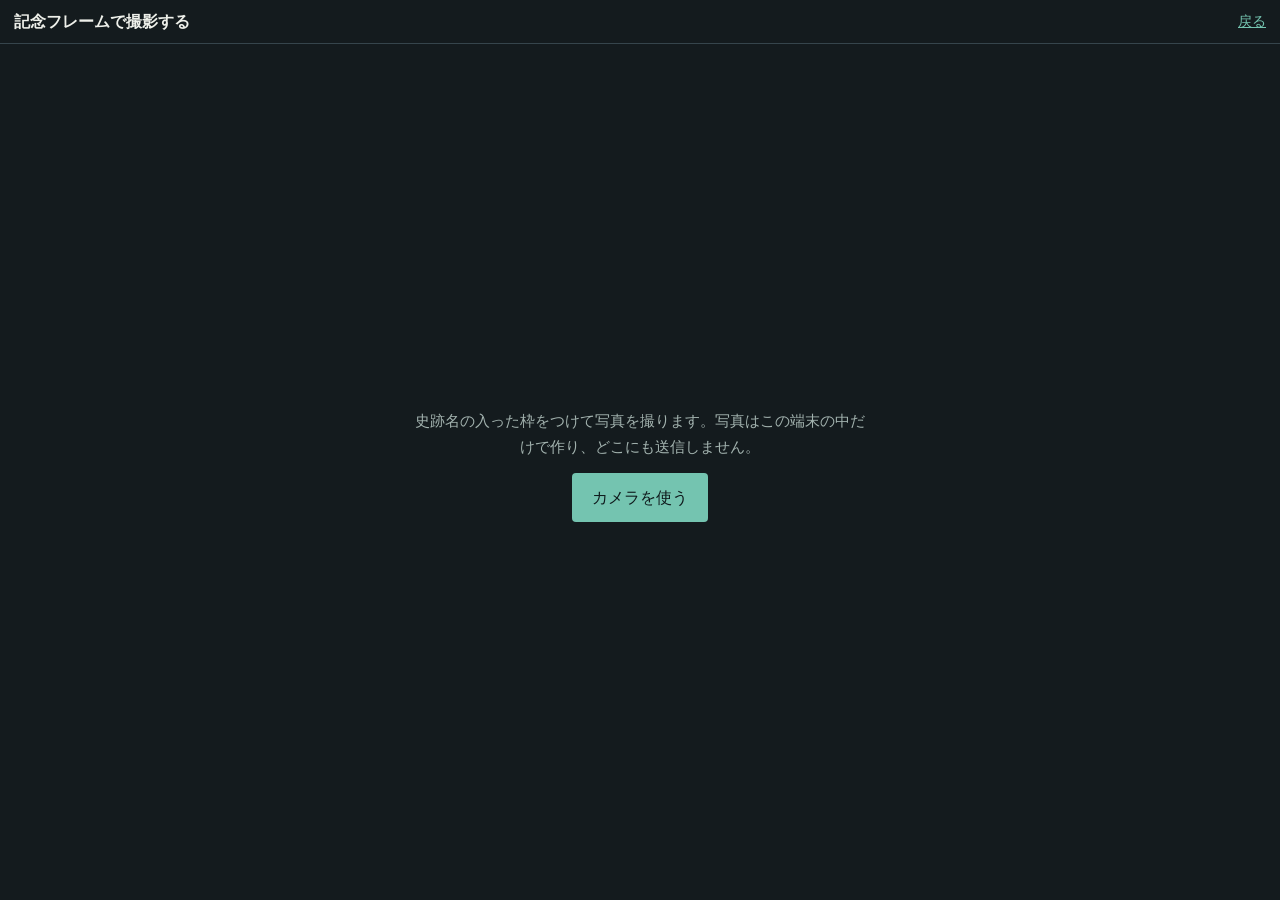
==== ar/camera/index.html @ cee6944e "Add files via upload" ====
<!doctype html>
<html lang="ja">
<head>
  <meta charset="utf-8">
  <meta name="viewport" content="width=device-width,initial-scale=1,viewport-fit=cover">
  <link rel="icon" href="data:image/svg+xml,%3Csvg xmlns='http://www.w3.org/2000/svg' viewBox='0 0 32 32'%3E%3Crect width='32' height='32' fill='%23eef0ea'/%3E%3Crect x='7' y='6' width='18' height='8' fill='none' stroke='%231d2a30' stroke-width='2'/%3E%3Crect x='10' y='18' width='12' height='9' fill='%231f6f5e'/%3E%3C/svg%3E">
  <title>記念フレームで撮影する</title>
  <link rel="stylesheet" href="../ar.css">
</head>
<body>
  <header class="bar">
    <h1>記念フレームで撮影する</h1>
    <a href="../../index.html#/experience" id="back">戻る</a>
  </header>

  <div class="stage" id="stage">
    <video id="video" playsinline muted></video>
    <img class="shot" id="shot" alt="撮影した写真" hidden>
    <div class="frame" id="frame" hidden>
      <div class="frame__title" id="frameTitle"></div>
      <div class="frame__date" id="frameDate"></div>
    </div>
    <div class="intro" id="intro">
      <p>史跡名の入った枠をつけて写真を撮ります。写真はこの端末の中だけで作り、どこにも送信しません。</p>
      <button type="button" class="btn" id="start">カメラを使う</button>
      <p class="err" id="err" role="alert"></p>
    </div>
  </div>

  <div class="panel" id="panel" hidden>
    <div class="row" id="liveRow">
      <button type="button" class="btn" id="shoot">撮影する</button>
      <button type="button" class="btn btn--line" id="flip">前後のカメラを切り替える</button>
    </div>
    <div class="row" id="doneRow" hidden>
      <a class="btn" id="save" download="heritage_photo.jpg">写真を保存する</a>
      <button type="button" class="btn btn--line" id="retry">撮り直す</button>
    </div>
    <p class="cap" id="saveNote" hidden>保存できないときは、写真を長押しして保存してください。</p>
  </div>

  <script src="../ar-common.js"></script>
  <script>
  (async function () {
    "use strict";
    const $ = (id) => document.getElementById(id);
    const video = $("video");
    let facing = "environment";
    let siteName = "";

    if (new URLSearchParams(location.search).get("debug") === "true") $("back").href = "../../index.html?debug=true#/experience";
    const site = await HeritageAR.loadJSON("../../data/site.json");
    siteName = site && site.name ? site.name : "";
    // 縦書きは1文字ずつ積んで表す（書体による字送りの崩れを避ける）
    Array.from(siteName).forEach((ch) => { const sp = document.createElement("span"); sp.textContent = ch; $("frameTitle").appendChild(sp); });
    $("frameTitle").setAttribute("aria-label", siteName);
    const d = new Date();
    const dateText = d.getFullYear() + "." + String(d.getMonth() + 1).padStart(2, "0") + "." + String(d.getDate()).padStart(2, "0");
    $("frameDate").textContent = dateText;
    if (siteName) document.title = siteName + "｜記念フレームで撮影する";

    async function start() {
      $("err").textContent = "";
      try {
        await HeritageAR.startCamera(video, facing);
        $("intro").hidden = true; $("frame").hidden = false; $("panel").hidden = false;
        $("shot").hidden = true; $("liveRow").hidden = false; $("doneRow").hidden = true; $("saveNote").hidden = true;
      } catch (e) {
        $("intro").hidden = false; $("err").textContent = e.message;
      }
    }

    function shoot() {
      const vw = video.videoWidth, vh = video.videoHeight;
      if (!vw || !vh) return;
      // 画面に見えている範囲（映像は枠いっぱいに切り抜いて表示している）だけを写真にする
      const stage = $("stage");
      const aspect = stage.clientWidth / stage.clientHeight;
      let sw = vw, sh = vh, sx = 0, sy = 0;
      if (vw / vh > aspect) { sw = vh * aspect; sx = (vw - sw) / 2; } else { sh = vw / aspect; sy = (vh - sh) / 2; }
      const scale = Math.min(1, 1600 / Math.max(sw, sh));
      const w = Math.round(sw * scale), h = Math.round(sh * scale);
      const c = document.createElement("canvas");
      c.width = w; c.height = h;
      const g = c.getContext("2d");
      g.drawImage(video, sx, sy, sw, sh, 0, 0, w, h);
      // 枠と史跡名を写真に描き込む
      const u = Math.min(w, h) / 100;
      g.strokeStyle = "rgba(255,255,255,0.92)"; g.lineWidth = Math.max(2, u * 0.4);
      g.strokeRect(u * 4, u * 4, w - u * 8, h - u * 8);
      g.fillStyle = "#fff"; g.shadowColor = "rgba(0,0,0,0.8)"; g.shadowBlur = u * 1.6;
      const fs = u * 8.5;
      g.font = "600 " + fs + "px 'Hiragino Mincho ProN','Yu Mincho','Noto Serif JP','Noto Serif CJK JP',serif";
      g.textAlign = "center"; g.textBaseline = "top";
      Array.from(siteName).forEach((ch, i) => g.fillText(ch, w - u * 12, u * 9 + i * fs * 1.14));
      g.font = (u * 3.2) + "px sans-serif"; g.textAlign = "left"; g.textBaseline = "alphabetic";
      g.fillText(dateText, u * 8, h - u * 8);
      const url = c.toDataURL("image/jpeg", 0.92);
      $("shot").src = url; $("shot").hidden = false; $("frame").hidden = true;
      $("save").href = url;
      $("save").download = (site && site.project_id ? site.project_id : "heritage") + "_" + dateText.replace(/\./g, "") + ".jpg";
      $("liveRow").hidden = true; $("doneRow").hidden = false; $("saveNote").hidden = false;
      HeritageAR.stopCamera();
    }

    $("start").addEventListener("click", start);
    $("shoot").addEventListener("click", shoot);
    $("retry").addEventListener("click", start);
    $("flip").addEventListener("click", () => { facing = facing === "environment" ? "user" : "environment"; start(); });
  })();
  </script>
</body>
</html>
---- ar/ar.css ----
/* AR・カメラ画面の見た目（本体の css/style.css とは別に、この2画面だけで使う） */
:root { --paper: #141b1e; --ink: #eef0ea; --ink-2: #a3b3af; --line: #36454c; --accent: #74c4b0; --accent-ink: #0f1a1c; --tan: #e39079;
  --mincho: "Hiragino Mincho ProN", "Yu Mincho", "YuMincho", "Noto Serif JP", "Noto Serif CJK JP", serif;
  --gothic: "Hiragino Sans", "Hiragino Kaku Gothic ProN", "Yu Gothic", "Noto Sans JP", "Noto Sans CJK JP", Meiryo, sans-serif; }
*, *::before, *::after { box-sizing: border-box; }
html, body { margin: 0; height: 100%; }
body { background: var(--paper); color: var(--ink); font-family: var(--gothic); font-size: 15px; line-height: 1.7; display: flex; flex-direction: column; }
a { color: var(--accent); }
button, input { font: inherit; color: inherit; }
:focus-visible { outline: 2px solid var(--accent); outline-offset: 2px; }
[hidden] { display: none !important; }
.bar { display: flex; align-items: center; justify-content: space-between; gap: 12px; padding: 8px 14px; padding-top: max(8px, env(safe-area-inset-top)); border-bottom: 1px solid var(--line); }
.bar h1 { font-family: var(--mincho); font-size: 16px; margin: 0; font-weight: 600; }
.bar a { font-size: 14px; white-space: nowrap; }
.stage { position: relative; flex: 1; min-height: 0; background: #000; overflow: hidden; touch-action: none; }
.stage video, .stage img.shot { position: absolute; inset: 0; width: 100%; height: 100%; object-fit: cover; }
.stage img.shot { object-fit: contain; }
.intro { position: absolute; inset: 0; display: flex; flex-direction: column; align-items: center; justify-content: center; gap: 14px; padding: 24px; text-align: center; background: var(--paper); }
.intro p { margin: 0; max-width: 30em; color: var(--ink-2); }
.intro .err { color: var(--tan); }
.btn { border: 0; border-radius: 4px; background: var(--accent); color: var(--accent-ink); padding: 11px 20px; font-size: 16px; cursor: pointer; text-decoration: none; display: inline-block; }
.btn--line { background: transparent; color: var(--ink); border: 1px solid var(--ink-2); }
.panel { padding: 10px 14px calc(12px + env(safe-area-inset-bottom)); border-top: 1px solid var(--line); display: grid; gap: 8px; }
.panel .row { display: flex; flex-wrap: wrap; gap: 8px; align-items: center; }
.panel label { display: grid; grid-template-columns: 5.5em 1fr; align-items: center; gap: 8px; font-size: 13.5px; color: var(--ink-2); }
.panel input[type=range] { width: 100%; accent-color: var(--accent); }
.panel .cap { margin: 0; font-size: 12.5px; color: var(--ink-2); line-height: 1.5; }
/* 記念フレーム */
.frame { position: absolute; inset: 0; pointer-events: none; }
.frame::before { content: ""; position: absolute; inset: 14px; border: 1.5px solid rgba(255,255,255,0.92); }
.frame__title { position: absolute; top: 30px; right: 28px; font-family: var(--mincho); font-weight: 600; font-size: clamp(26px, 8vw, 40px); line-height: 1.16; color: #fff; text-shadow: 0 0 6px rgba(0,0,0,0.75), 0 0 2px rgba(0,0,0,0.9); }
.frame__title span { display: block; text-align: center; }
.frame__date { position: absolute; left: 28px; bottom: 26px; font-size: 13px; letter-spacing: 0.1em; color: #fff; text-shadow: 0 0 4px rgba(0,0,0,0.9); }
/* 重ね表示 */
.overlay { position: absolute; left: 50%; top: 50%; width: 70%; transform-origin: center; pointer-events: auto; cursor: grab; user-select: none; -webkit-user-drag: none; }
.overlay.is-white { filter: invert(1); }
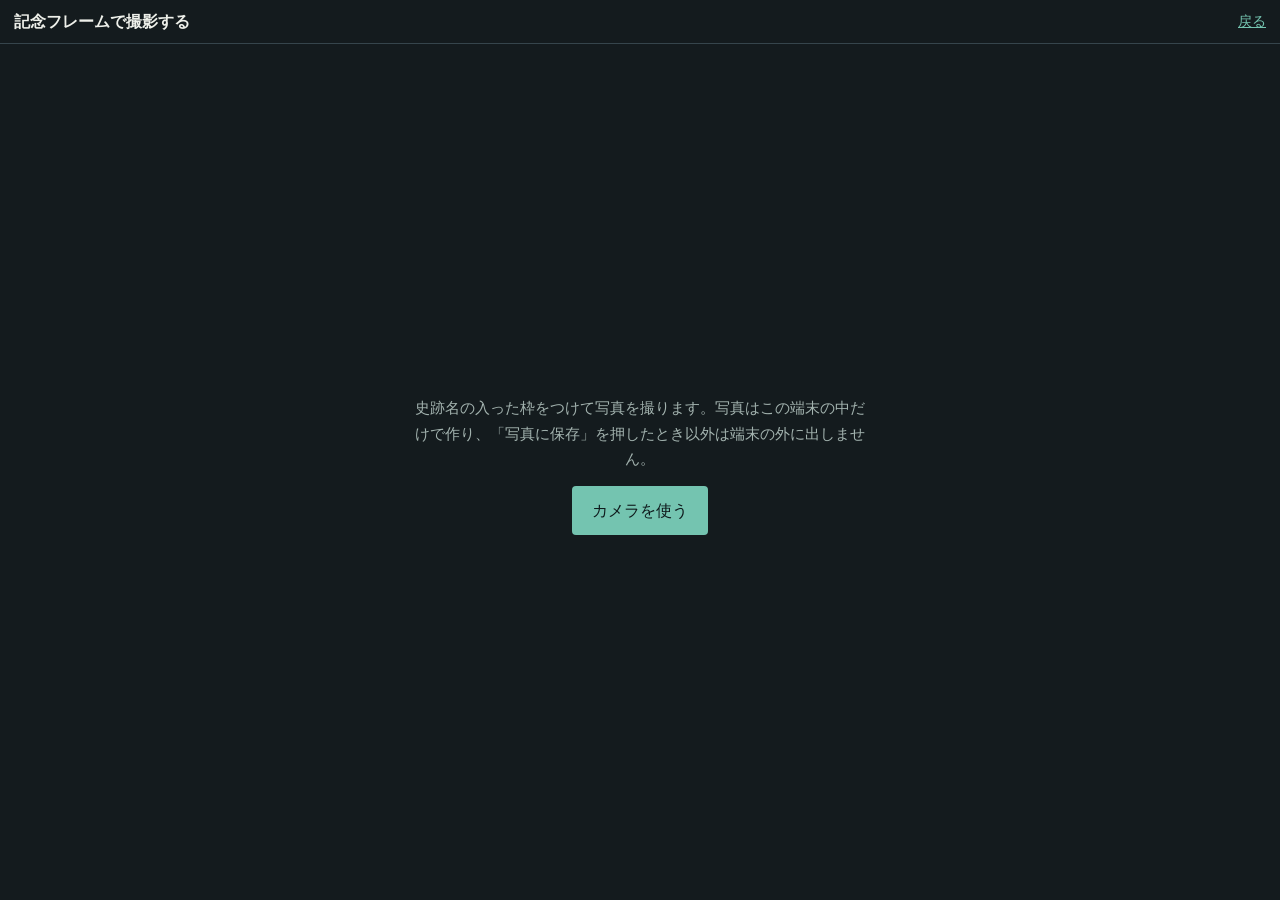
==== commit 092b03a5: "Add files via upload" ====
--- a/ar/camera/index.html
+++ b/ar/camera/index.html
@@ -5,7 +5,7 @@
   <meta name="viewport" content="width=device-width,initial-scale=1,viewport-fit=cover">
   <link rel="icon" href="data:image/svg+xml,%3Csvg xmlns='http://www.w3.org/2000/svg' viewBox='0 0 32 32'%3E%3Crect width='32' height='32' fill='%23eef0ea'/%3E%3Crect x='7' y='6' width='18' height='8' fill='none' stroke='%231d2a30' stroke-width='2'/%3E%3Crect x='10' y='18' width='12' height='9' fill='%231f6f5e'/%3E%3C/svg%3E">
   <title>記念フレームで撮影する</title>
-  <link rel="stylesheet" href="../ar.css">
+  <link rel="stylesheet" href="../ar.css?v=5">
 </head>
 <body>
   <header class="bar">
@@ -15,31 +15,36 @@
 
   <div class="stage" id="stage">
     <video id="video" playsinline muted></video>
-    <img class="shot" id="shot" alt="撮影した写真" hidden>
     <div class="frame" id="frame" hidden>
       <div class="frame__title" id="frameTitle"></div>
       <div class="frame__date" id="frameDate"></div>
     </div>
+    <div class="flash" id="flash"></div>
     <div class="intro" id="intro">
-      <p>史跡名の入った枠をつけて写真を撮ります。写真はこの端末の中だけで作り、どこにも送信しません。</p>
+      <p>史跡名の入った枠をつけて写真を撮ります。写真はこの端末の中だけで作り、「写真に保存」を押したとき以外は端末の外に出しません。</p>
       <button type="button" class="btn" id="start">カメラを使う</button>
       <p class="err" id="err" role="alert"></p>
     </div>
   </div>
 
   <div class="panel" id="panel" hidden>
-    <div class="row" id="liveRow">
+    <div class="row">
       <button type="button" class="btn" id="shoot">撮影する</button>
       <button type="button" class="btn btn--line" id="flip">前後のカメラを切り替える</button>
     </div>
-    <div class="row" id="doneRow" hidden>
-      <a class="btn" id="save" download="heritage_photo.jpg">写真を保存する</a>
-      <button type="button" class="btn btn--line" id="retry">撮り直す</button>
-    </div>
-    <p class="cap" id="saveNote" hidden>保存できないときは、写真を長押しして保存してください。</p>
   </div>
 
-  <script src="../ar-common.js"></script>
+  <!-- 撮影した写真。「写真に保存」で端末の共有の画面を開く。共有が使えない端末では、画像の長押しで保存する -->
+  <section class="capture" id="capture" hidden aria-label="撮影した写真">
+    <img id="shot" alt="撮影した写真">
+    <p class="capture__hint" id="captureHint" aria-live="polite"></p>
+    <div class="capture__actions">
+      <button type="button" id="retry">撮り直す</button>
+      <button type="button" class="is-main" id="save">写真に保存</button>
+    </div>
+  </section>
+
+  <script src="../ar-common.js?v=5"></script>
   <script>
   (async function () {
     "use strict";
@@ -49,7 +54,7 @@
     let siteName = "";
 
     if (new URLSearchParams(location.search).get("debug") === "true") $("back").href = "../../index.html?debug=true#/experience";
-    const site = await HeritageAR.loadJSON("../../data/site.json");
+    const site = (await HeritageAR.loadJSON("../../data/site.json")) || (await HeritageAR.loadBundle("../../data/data.bundle.js", "site"));
     siteName = site && site.name ? site.name : "";
     // 縦書きは1文字ずつ積んで表す（書体による字送りの崩れを避ける）
     Array.from(siteName).forEach((ch) => { const sp = document.createElement("span"); sp.textContent = ch; $("frameTitle").appendChild(sp); });
@@ -64,48 +69,48 @@
       try {
         await HeritageAR.startCamera(video, facing);
         $("intro").hidden = true; $("frame").hidden = false; $("panel").hidden = false;
-        $("shot").hidden = true; $("liveRow").hidden = false; $("doneRow").hidden = true; $("saveNote").hidden = true;
       } catch (e) {
         $("intro").hidden = false; $("err").textContent = e.message;
       }
     }
 
-    function shoot() {
-      const vw = video.videoWidth, vh = video.videoHeight;
-      if (!vw || !vh) return;
-      // 画面に見えている範囲（映像は枠いっぱいに切り抜いて表示している）だけを写真にする
-      const stage = $("stage");
-      const aspect = stage.clientWidth / stage.clientHeight;
-      let sw = vw, sh = vh, sx = 0, sy = 0;
-      if (vw / vh > aspect) { sw = vh * aspect; sx = (vw - sw) / 2; } else { sh = vw / aspect; sy = (vh - sh) / 2; }
-      const scale = Math.min(1, 1600 / Math.max(sw, sh));
-      const w = Math.round(sw * scale), h = Math.round(sh * scale);
-      const c = document.createElement("canvas");
-      c.width = w; c.height = h;
-      const g = c.getContext("2d");
-      g.drawImage(video, sx, sy, sw, sh, 0, 0, w, h);
-      // 枠と史跡名を写真に描き込む
-      const u = Math.min(w, h) / 100;
-      g.strokeStyle = "rgba(255,255,255,0.92)"; g.lineWidth = Math.max(2, u * 0.4);
-      g.strokeRect(u * 4, u * 4, w - u * 8, h - u * 8);
-      g.fillStyle = "#fff"; g.shadowColor = "rgba(0,0,0,0.8)"; g.shadowBlur = u * 1.6;
-      const fs = u * 8.5;
-      g.font = "600 " + fs + "px 'Hiragino Mincho ProN','Yu Mincho','Noto Serif JP','Noto Serif CJK JP',serif";
-      g.textAlign = "center"; g.textBaseline = "top";
-      Array.from(siteName).forEach((ch, i) => g.fillText(ch, w - u * 12, u * 9 + i * fs * 1.14));
-      g.font = (u * 3.2) + "px sans-serif"; g.textAlign = "left"; g.textBaseline = "alphabetic";
-      g.fillText(dateText, u * 8, h - u * 8);
-      const url = c.toDataURL("image/jpeg", 0.92);
-      $("shot").src = url; $("shot").hidden = false; $("frame").hidden = true;
-      $("save").href = url;
-      $("save").download = (site && site.project_id ? site.project_id : "heritage") + "_" + dateText.replace(/\./g, "") + ".jpg";
-      $("liveRow").hidden = true; $("doneRow").hidden = false; $("saveNote").hidden = false;
-      HeritageAR.stopCamera();
+    // 撮影のしかたは ar-common.js にまとめてある（柱の立体の画面と同じ）
+    const capture = HeritageAR.captureView(
+      { root: $("capture"), image: $("shot"), hint: $("captureHint"), retake: $("retry"), save: $("save") },
+      () => { $("shoot").focus(); });
+    let busy = false;
+    async function shoot() {
+      if (busy || !video.videoWidth) return;
+      busy = true;
+      try {
+        // 画面に見えている範囲（映像は枠いっぱいに切り抜いて表示している）を写真にする
+        const size = HeritageAR.captureSize($("stage"));
+        const w = size.w, h = size.h;
+        const c = document.createElement("canvas");
+        c.width = w; c.height = h;
+        const g = c.getContext("2d");
+        if (!HeritageAR.drawVideoCover(g, video, w, h)) return;
+        // 枠と史跡名を写真に描き込む
+        const u = Math.min(w, h) / 100;
+        g.strokeStyle = "rgba(255,255,255,0.92)"; g.lineWidth = Math.max(2, u * 0.4);
+        g.strokeRect(u * 4, u * 4, w - u * 8, h - u * 8);
+        g.fillStyle = "#fff"; g.shadowColor = "rgba(0,0,0,0.8)"; g.shadowBlur = u * 1.6;
+        const fs = u * 8.5;
+        g.font = "600 " + fs + "px 'Hiragino Mincho ProN','Yu Mincho','Noto Serif JP','Noto Serif CJK JP',serif";
+        g.textAlign = "center"; g.textBaseline = "top";
+        Array.from(siteName).forEach((ch, i) => g.fillText(ch, w - u * 12, u * 9 + i * fs * 1.14));
+        g.font = (u * 3.2) + "px sans-serif"; g.textAlign = "left"; g.textBaseline = "alphabetic";
+        g.fillText(dateText, u * 8, h - u * 8);
+
+        HeritageAR.flash($("flash"));
+        const blob = await HeritageAR.toJpeg(c);
+        if (!blob) return;
+        capture.show({ blob, name: (site && site.project_id ? site.project_id : "heritage") + "_" + HeritageAR.stamp() + ".jpg", title: siteName, hint: "記念フレームで撮影しました" });
+      } finally { busy = false; }
     }
 
     $("start").addEventListener("click", start);
     $("shoot").addEventListener("click", shoot);
-    $("retry").addEventListener("click", start);
     $("flip").addEventListener("click", () => { facing = facing === "environment" ? "user" : "environment"; start(); });
   })();
   </script>
--- a/ar/ar.css
+++ b/ar/ar.css
@@ -13,8 +13,7 @@
 .bar h1 { font-family: var(--mincho); font-size: 16px; margin: 0; font-weight: 600; }
 .bar a { font-size: 14px; white-space: nowrap; }
 .stage { position: relative; flex: 1; min-height: 0; background: #000; overflow: hidden; touch-action: none; }
-.stage video, .stage img.shot { position: absolute; inset: 0; width: 100%; height: 100%; object-fit: cover; }
-.stage img.shot { object-fit: contain; }
+.stage video { position: absolute; inset: 0; width: 100%; height: 100%; object-fit: cover; }
 .intro { position: absolute; inset: 0; display: flex; flex-direction: column; align-items: center; justify-content: center; gap: 14px; padding: 24px; text-align: center; background: var(--paper); }
 .intro p { margin: 0; max-width: 30em; color: var(--ink-2); }
 .intro .err { color: var(--tan); }
@@ -31,6 +30,64 @@
 .frame__title { position: absolute; top: 30px; right: 28px; font-family: var(--mincho); font-weight: 600; font-size: clamp(26px, 8vw, 40px); line-height: 1.16; color: #fff; text-shadow: 0 0 6px rgba(0,0,0,0.75), 0 0 2px rgba(0,0,0,0.9); }
 .frame__title span { display: block; text-align: center; }
 .frame__date { position: absolute; left: 28px; bottom: 26px; font-size: 13px; letter-spacing: 0.1em; color: #fff; text-shadow: 0 0 4px rgba(0,0,0,0.9); }
-/* 重ね表示 */
-.overlay { position: absolute; left: 50%; top: 50%; width: 70%; transform-origin: center; pointer-events: auto; cursor: grab; user-select: none; -webkit-user-drag: none; }
-.overlay.is-white { filter: invert(1); }
+/* 撮影：光る効果と、撮影した写真の画面（記念フレームと柱の立体の両方で使う） */
+.flash { position: absolute; inset: 0; z-index: 6; background: #fff; opacity: 0; pointer-events: none; }
+.flash.on { animation: flash 0.18s ease-out; }
+@keyframes flash { 0% { opacity: 0.9; } 100% { opacity: 0; } }
+.capture { position: fixed; inset: 0; z-index: 20; background: #000; touch-action: auto; }
+/* 写真は、下のボタンに隠れないように、ボタンの上までの範囲におさめて見せる（写真に書き込んだ文字まで見えるように） */
+.capture img { display: block; width: 100%; height: calc(100% - 72px - env(safe-area-inset-bottom)); object-fit: contain; background: #000; touch-action: auto; -webkit-touch-callout: default; -webkit-user-select: auto; user-select: auto; }
+.capture__hint { position: absolute; top: calc(env(safe-area-inset-top) + 12px); left: 50%; transform: translateX(-50%); width: max-content; max-width: calc(100% - 24px); margin: 0; padding: 8px 14px;
+  border-radius: 18px; background: rgba(0,0,0,0.65); color: #fff; font-size: 12.5px; line-height: 1.5; text-align: center; pointer-events: none; }
+.capture__hint:empty { display: none; }
+.capture__actions { position: absolute; left: calc(env(safe-area-inset-left) + 12px); right: calc(env(safe-area-inset-right) + 12px); bottom: calc(env(safe-area-inset-bottom) + 12px); display: grid; grid-template-columns: 1fr 1fr; gap: 10px; }
+.capture__actions button { min-height: 48px; border-radius: 14px; border: 1px solid rgba(255,255,255,0.22); background: rgba(0,0,0,0.68); color: #fff; font-weight: 700; font-size: 14.5px; cursor: pointer; }
+.capture__actions .is-main { background: var(--accent); border-color: var(--accent); color: var(--accent-ink); }
+/* 柱の立体表示（全画面。調整の欄は置かず、指でなぞって合わせる） */
+body.ar3d { height: 100dvh; overflow: hidden; }
+.view3d { position: absolute; inset: 0; width: 100%; height: 100%; display: block; cursor: grab; touch-action: none; outline-offset: -3px; }
+.view3d:active { cursor: grabbing; }
+.stage.is-plain { background: linear-gradient(#27343a 0%, #1b2428 55%, #141b1e 100%); }
+.hud { position: absolute; left: 0; right: 0; z-index: 3; display: flex; align-items: center; justify-content: space-between; gap: 10px; pointer-events: none; }
+.hud > * { pointer-events: auto; }
+.hud--top { top: 0; padding: max(10px, env(safe-area-inset-top)) max(12px, env(safe-area-inset-right)) 0 max(12px, env(safe-area-inset-left)); }
+.hud--bottom { bottom: 0; padding: 0 max(14px, env(safe-area-inset-right)) max(16px, env(safe-area-inset-bottom)) max(14px, env(safe-area-inset-left)); }
+.hud--bottom > .chip { flex: 0 0 auto; min-width: 6.6em; }
+.chip { display: inline-flex; align-items: center; justify-content: center; min-height: 40px; padding: 6px 14px; border: 1px solid rgba(255,255,255,0.55); border-radius: 20px;
+  background: rgba(15,22,25,0.62); color: #fff; font-size: 13.5px; line-height: 1.2; white-space: nowrap; text-decoration: none; cursor: pointer; -webkit-backdrop-filter: blur(6px); backdrop-filter: blur(6px); }
+.chip[aria-pressed="false"] { color: rgba(255,255,255,0.6); border-style: dashed; }
+.shutter { flex: none; width: 68px; height: 68px; border-radius: 50%; border: 4px solid #fff; background: rgba(255,255,255,0.28); padding: 0; cursor: pointer; position: relative; }
+.shutter::after { content: ""; position: absolute; inset: 5px; border-radius: 50%; background: #fff; }
+.shutter:active::after { inset: 9px; }
+.hint3d { position: absolute; z-index: 2; left: 50%; bottom: calc(104px + env(safe-area-inset-bottom)); transform: translateX(-50%); width: max-content; max-width: calc(100% - 32px); margin: 0; padding: 8px 14px;
+  border-radius: 6px; background: rgba(15,22,25,0.72); color: #fff; font-size: 13px; line-height: 1.6; text-align: center; pointer-events: none; transition: opacity 0.4s; }
+.hint3d.is-off { opacity: 0; }
+.ar3d .intro { z-index: 2; padding-top: calc(max(10px, env(safe-area-inset-top)) + 50px); overflow-y: auto; justify-content: safe center; }
+.ar3d .intro .btns { display: flex; flex-direction: column; align-items: center; gap: 14px; }
+.ar3d .intro h1 { font-family: var(--mincho); font-size: 19px; font-weight: 600; margin: 0; color: var(--ink); }
+.ar3d .intro .note { margin: 0; max-width: 30em; font-size: 13px; color: var(--tan); }
+/* この表示について */
+.sheet3d { position: absolute; inset: 0; z-index: 5; display: flex; align-items: flex-end; background: rgba(0,0,0,0.5); touch-action: auto; }
+.sheet3d__in { width: 100%; max-height: 82%; overflow-y: auto; overscroll-behavior: contain; background: var(--paper); border-top: 1px solid var(--line); padding: 16px 16px max(16px, env(safe-area-inset-bottom)); display: grid; gap: 10px; }
+.sheet3d h2 { font-family: var(--mincho); font-size: 17px; font-weight: 600; margin: 0; }
+.sheet3d h3 { font-size: 13.5px; font-weight: 600; margin: 6px 0 0; color: var(--ink); }
+.sheet3d .note { margin: 0; font-size: 13px; color: var(--tan); line-height: 1.55; }
+.sheet3d .cap { margin: 0; font-size: 12.5px; color: var(--ink-2); line-height: 1.55; }
+.sheet3d .btn { justify-self: start; }
+.basis { margin: 0; padding: 0; list-style: none; display: grid; gap: 6px; font-size: 12.5px; line-height: 1.55; color: var(--ink-2); }
+.basis b { font-weight: 600; color: var(--ink); }
+.basis .tag { display: inline-block; font-size: 11.5px; padding: 0 6px; margin-right: 6px; border: 1px solid currentColor; border-radius: 2px; color: var(--accent); }
+.basis .tag--assumed { color: var(--tan); }
+.basis .sw { display: inline-block; width: 12px; height: 12px; margin-right: 6px; vertical-align: -1px; border: 1.5px solid; }
+.basis .sw--kidan { background: rgba(116,196,176,0.35); border-color: #8ce2cc; border-style: dashed; }
+.basis .sw--building { background: rgba(255,255,255,0.3); border-color: #fff; }
+.debug { position: absolute; z-index: 3; top: calc(max(10px, env(safe-area-inset-top)) + 48px); left: 12px; right: 12px; margin: 0; padding: 6px 8px; background: rgba(15,22,25,0.72); color: #fff;
+  font: 11.5px/1.5 ui-monospace, Menlo, Consolas, monospace; white-space: pre-wrap; word-break: break-all; pointer-events: none; }
+@media (orientation: landscape) and (max-height: 540px) {
+  .ar3d .intro { gap: 10px; padding-bottom: 12px; }
+  .ar3d .intro p { max-width: 46em; }
+  .ar3d .intro .btns { flex-direction: row; flex-wrap: wrap; justify-content: center; gap: 10px; }
+  .hud--bottom { top: 0; left: auto; width: auto; flex-direction: column-reverse; justify-content: center; padding: 10px max(14px, env(safe-area-inset-right)) 10px 0; }
+  .hud--bottom > .chip { flex: none; }
+  .hint3d { bottom: 16px; }
+}
